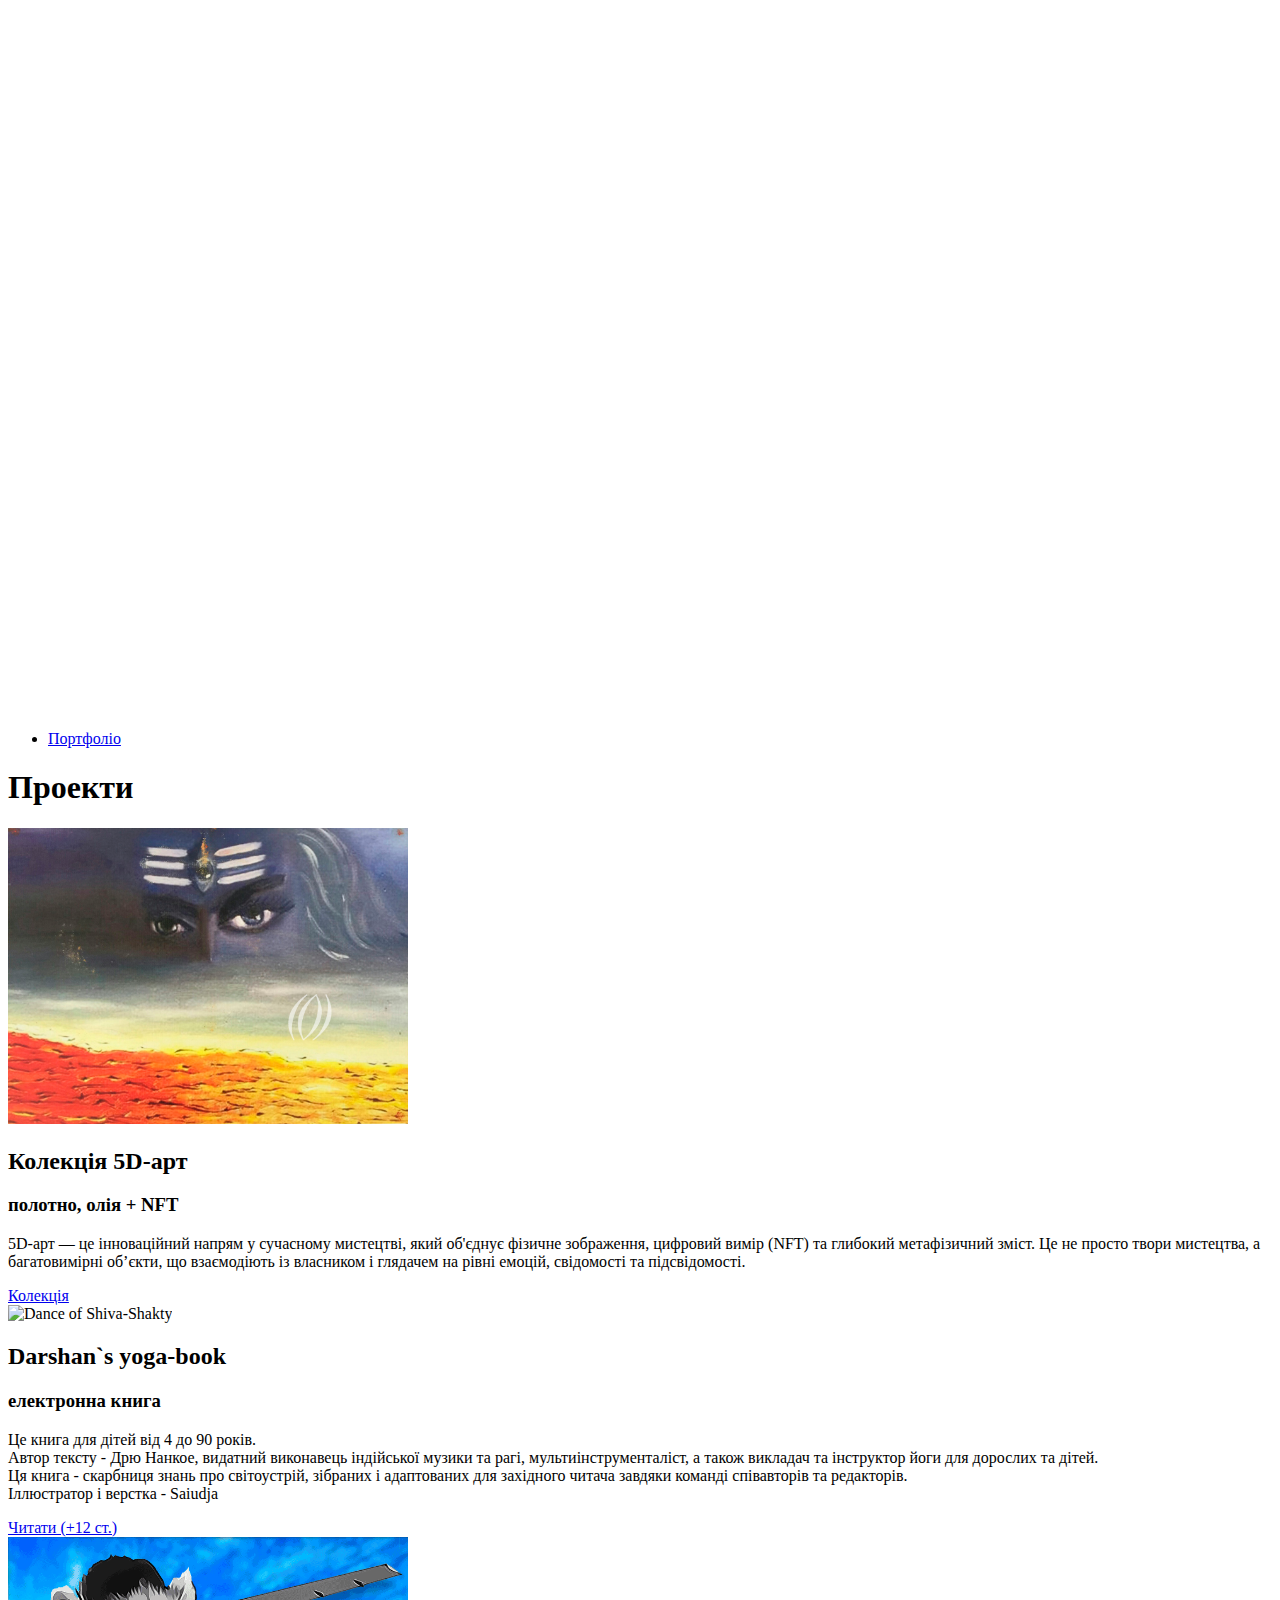
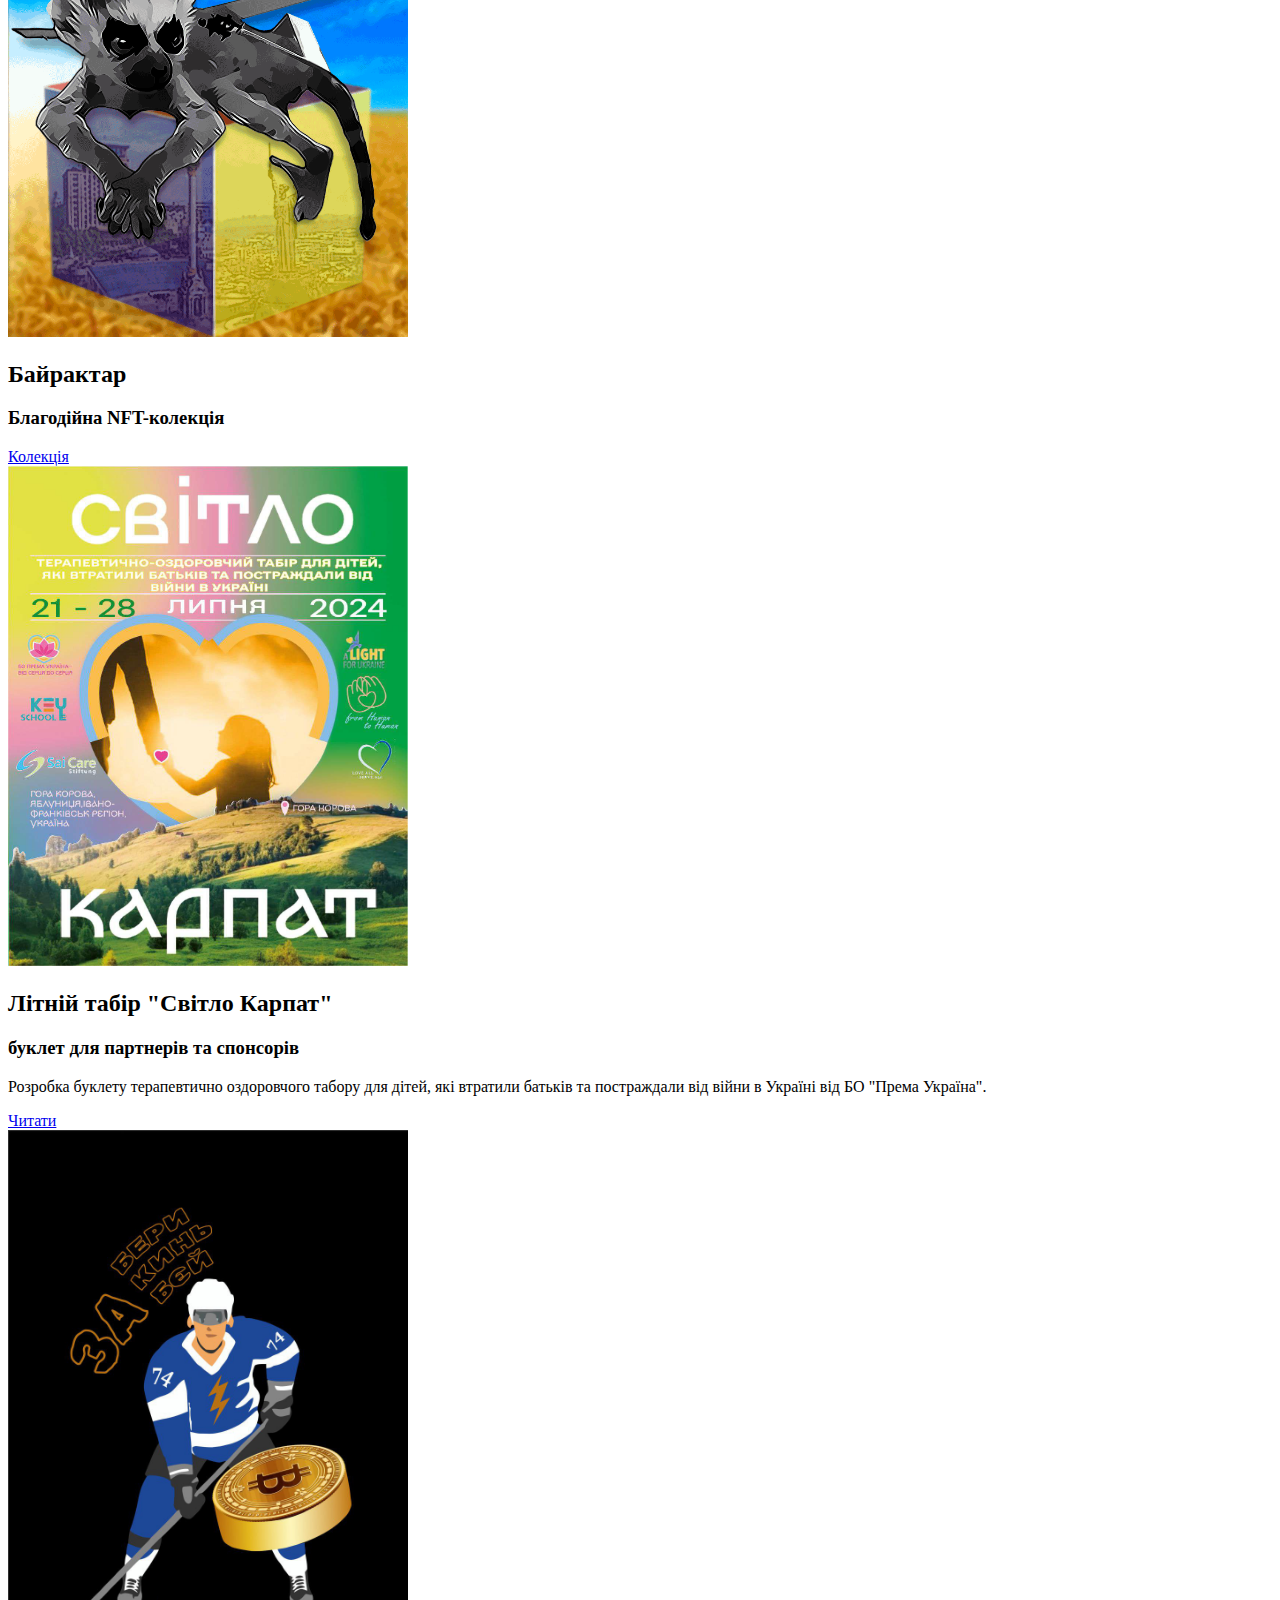
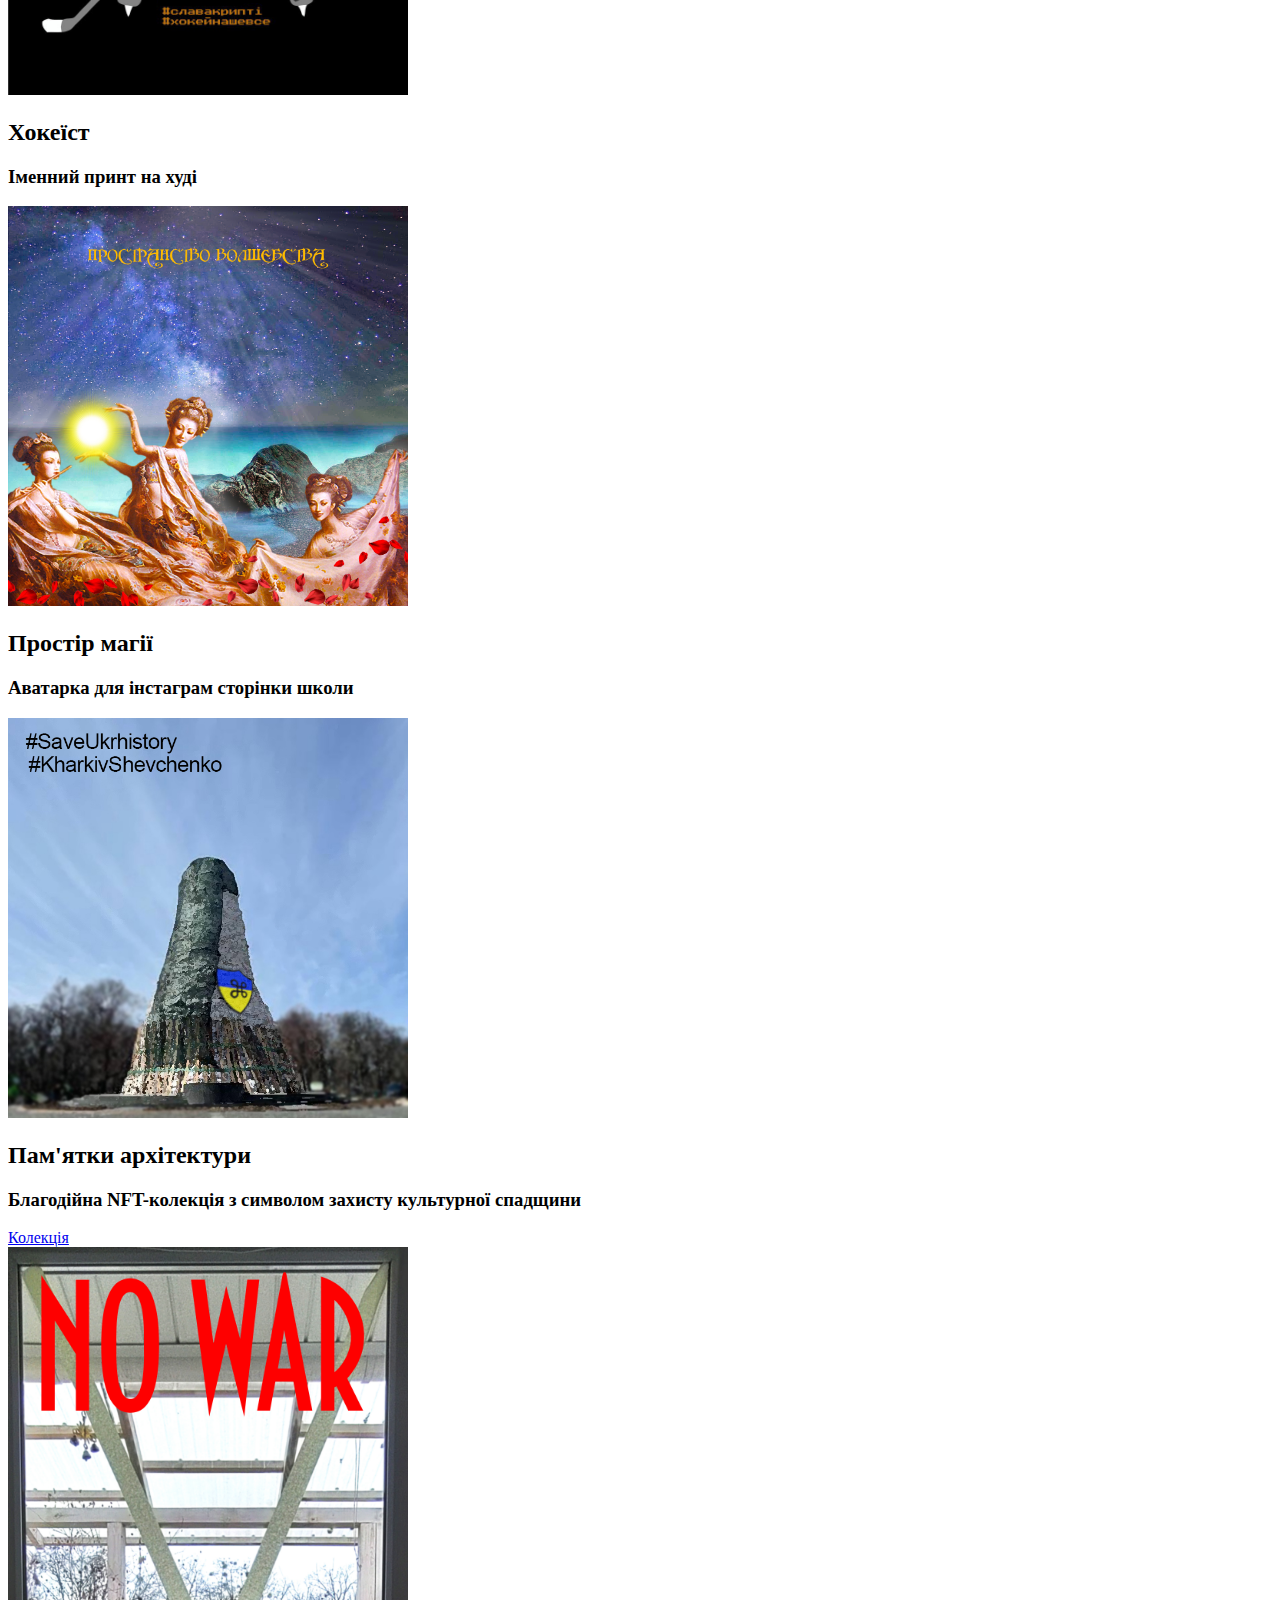
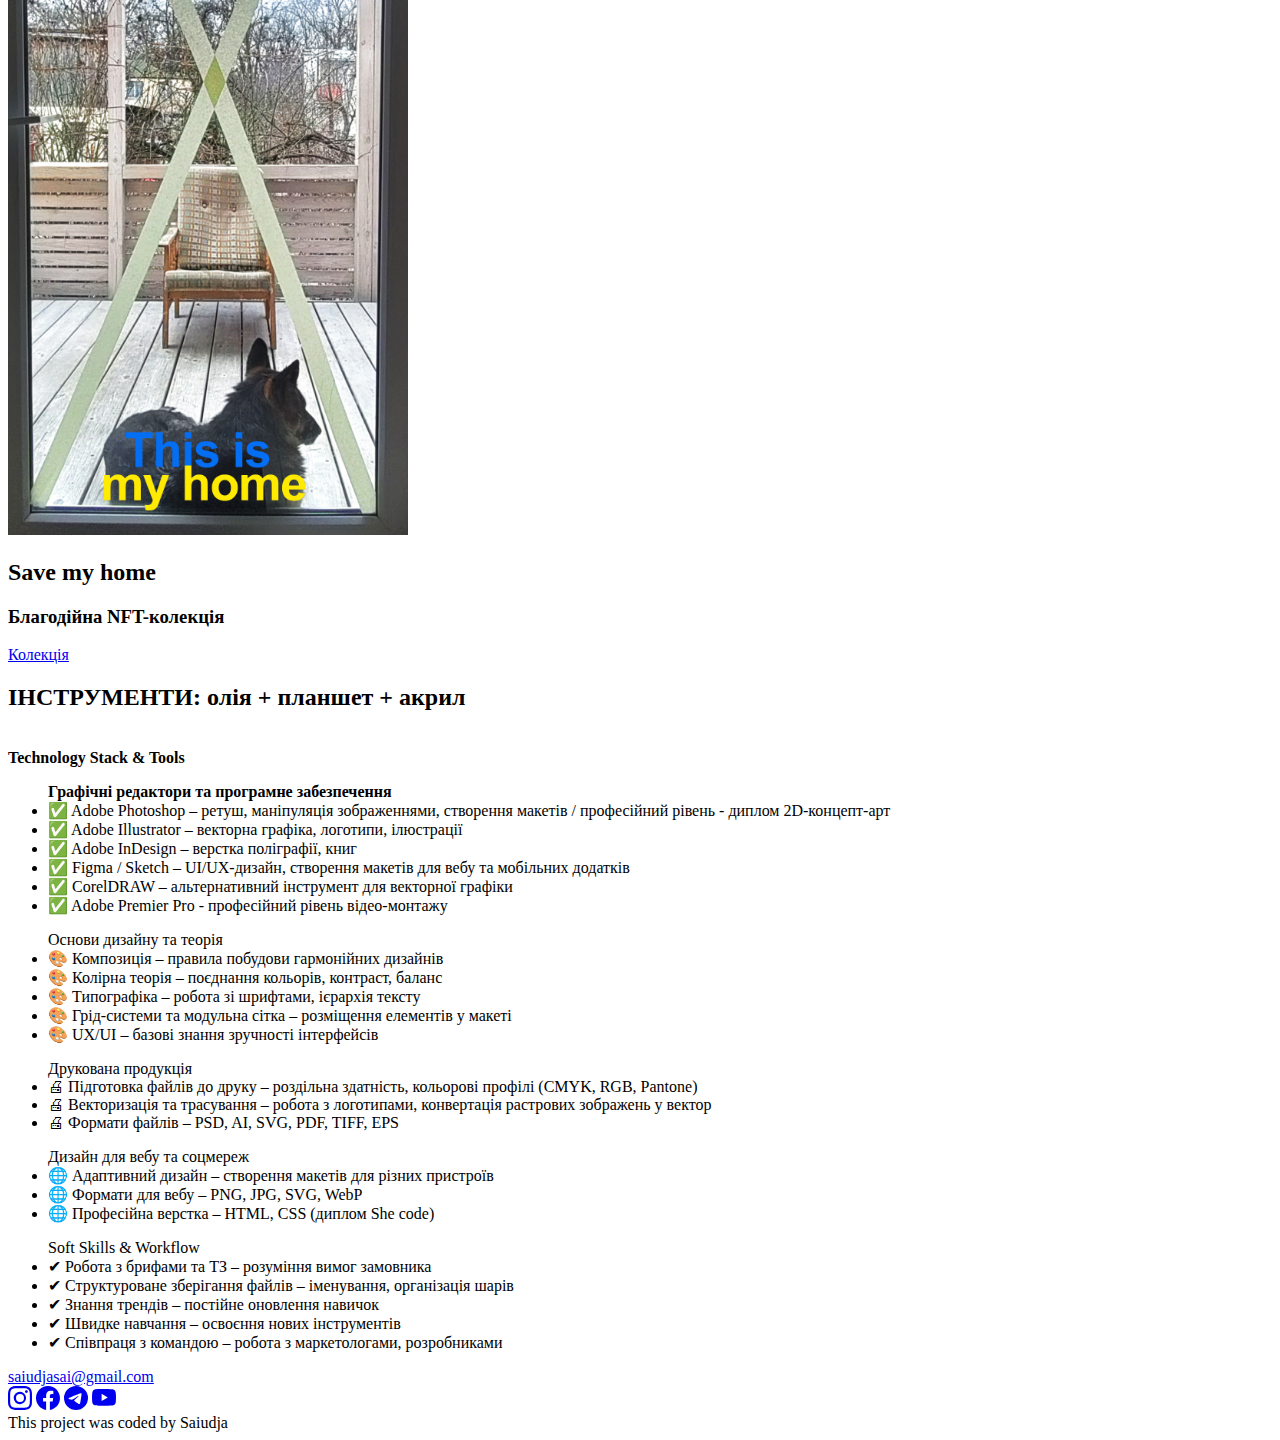
==== index.html @ 635de3eb "rename main page" ====
<!DOCTYPE html>
<html lang="en">
  <head>
    <meta charset="UTF-8" />
    <meta name="description" content="Saiudja's portfolio art projects" />
    <meta http-equiv="X-UA-Compatible" content="IE=edge" />
    <meta name="viewport" content="width=device-width, initial-scale=1.0" />
    <title>Saiudja</title>
    <link rel="preconnect" href="https://fonts.googleapis.com">
<link rel="preconnect" href="https://fonts.gstatic.com" crossorigin>
<link href="https://fonts.googleapis.com/css2?family=Gabriela&family=Lora:ital,wght@0,400..700;1,400..700&family=PT+Sans:ital,wght@0,400;0,700;1,400;1,700&display=swap" rel="stylesheet">
    <script
      src="https://kit.fontawesome.com/5d487f9432.js"
      crossorigin="anonymous"
    ></script>
    <link
      href="https://cdn.jsdelivr.net/npm/bootstrap@5.3.0-alpha1/dist/css/bootstrap.min.css"
      rel="stylesheet"
      integrity="sha384-GLhlTQ8iRABdZLl6O3oVMWSktQOp6b7In1Zl3/Jr59b6EGGoI1aFkw7cmDA6j6gD"
      crossorigin="anonymous"
    />
    <script
      src="https://cdn.jsdelivr.net/npm/bootstrap@5.3.0-alpha1/dist/js/bootstrap.bundle.min.js"
      integrity="sha384-w76AqPfDkMBDXo30jS1Sgez6pr3x5MlQ1ZAGC+nuZB+EYdgRZgiwxhTBTkF7CXvN"
      crossorigin="anonymous"
    ></script>
    <link href="/src/style.css" rel="stylesheet" type="text/css" />
  </head>
  <body>
    <div>
           <nav class="navbar navbar-expand navbar-dark fixed-top">
        <div class="container">
<img
            src="/media/saiudja.png"
            class="logo d-none d-sm-block"
            alt="Saiudja logo" />
          <img
            src="/media/saiudja-short.png"
            class="logo d-block d-sm-none"
            alt="Sai logo" /></a
        >
        
        <div class="collapse navbar-collapse" id="navbarNav">
          <ul class="navbar-nav">

            <li class="nav-item">
              <a class="nav-link" href="portfolio.html">Портфоліо</a>
            </li>
          </ul>
        </div>
        </div>
      </nav>
    </nav>
    </div>

    <div class="hero">
      <h1 class="text-center mt-3 mb-3">Проекти</h1>
    <div class="container main mt-5">
      <div class="media-box text-center">
        <div>
          <img
            src="/media/pictures/k1.png"
            class="img-fluid p-2 shadow rounded"
            width="400px"
          />
          <h2 class="text-center mt-3">Колекція 5D-арт</h2>
          <h3 class="text-center">полотно, олія + NFT</h3>
          <p class="mt-3">
            5D-арт — це інноваційний напрям у сучасному мистецтві, який об'єднує фізичне зображення, цифровий вимір (NFT) та глибокий метафізичний зміст. 
Це не просто твори мистецтва, а багатовимірні об’єкти, що взаємодіють із власником і глядачем на рівні емоцій, свідомості та підсвідомості.
          </p>
          <div class="navigation-links mb-5">
            <a
              href="/live_copy.html"
              class="secondary-link"
              >Колекція</a
            >
          </div>
        </div>
      </div>
      <div class="media-box text-center">
        <div>
          <img
            src="/media/envelope.jpg"
            class="img-fluid p-2 shadow rounded"
            width="400px"
            alt="Dance of Shiva-Shakty"
          />
          <h2 class="text-center mt-3">Darshan`s yoga-book</h2>
          <h3 class="text-center">електронна книга</h3>
          <p class="mt-3">
            Це книга для дітей від 4 до 90 років.<br> 
            Автор тексту - Дрю Нанкое, видатний виконавець індійської музики та рагі, мультиінструменталіст, а також викладач та інструктор
йоги для дорослих та дітей.<br> 
Ця книга - скарбниця знань про світоустрій, зібраних і адаптованих для західного читача завдяки команді співавторів та редакторів.<br> 
Іллюстратор і верстка - Saiudja
          </p>
          <div class="navigation-links mb-5">
            <a
              href="/yogabook.html"
              class="secondary-link"
              >Читати (+12 ст.)</a
            >
          </div>
        </div>
      </div>
      <div class="media-box text-center">
        <div>
          <img
            src="/media/bayraktar1.gif"
            class="img-fluid p-2 shadow rounded"
            width="400px"
          />
          <h2 class="text-center mt-2">Байрактар</h2>
          <h3 class="text-center mb-3">Благодійна NFT-колекція</h3>
          <div class="navigation-links mb-5">
            <a
              href="/bayractar.html"
              class="secondary-link"
              >Колекція</a
            >
          </div>
        </div>
        
      </div>
      <div class="media-box text-center">
        <div>
          <img
            src="/media/svitlo1.png"
            class="img-fluid p-2 shadow rounded"
            width="400px"
          />
          <h2 class="text-center mt-3">Літній табір "Світло Карпат"</h2>
          <h3 class="text-center">буклет для партнерів та спонсорів</h3>
          <p class="mt-3">
            Розробка буклету терапевтично оздоровчого табору для дітей, які втратили батьків та постраждали від війни в Україні від БО "Према Україна". 
          </p>
          <div class="navigation-links mb-5">
            <a
              href="/svitlo-karpat.html"
              class="secondary-link"
              title="sens"
              >Читати</a
            >
          </div>
        </div>
      </div>
      <div class="media-box text-center">
        <div>
          <img
            src="/media/hokey.jpg"
            class="img-fluid p-2 shadow rounded"
            width="400px"
          />
          <h2 class="text-center mt-2">Хокеїст</h2>
          <h3 class="text-center mb-3">Іменний принт на худі</h3>
        </div>
      </div>
      <div class="media-box text-center">
        <div>
          <img
            src="/media/last1.jpg"
            class="img-fluid p-2 shadow rounded"
            width="400px"
          />
          <h2 class="text-center mt-2">Простір магії</h2>
          <h3 class="text-center mb-3">Аватарка для інстаграм сторінки школи</h3>
      
        </div>
      </div>
       <div class="media-box text-center">
        <div>
          <img
            src="/media/shevchenko.jpg"
            class="img-fluid p-2 shadow rounded"
            width="400px"
          />
          <h2 class="text-center mt-2">Пам'ятки архітектури</h2>
          <h3 class="text-center mb-3">Благодійна NFT-колекція з символом захисту культурної спадщини</h3>
          <div class="navigation-links mb-5">
            <a
              href="/pamyatki.html"
              class="secondary-link"
              >Колекція</a
            >
          </div>
        </div>
      </div>
       <div class="media-box text-center">
        <div>
          <img
            src="/media/ukraine1.jpg"
            class="img-fluid p-2 shadow rounded"
            width="400px"
          />
          <h2 class="text-center mt-2">Save my home</h2>
          <h3 class="text-center">Благодійна NFT-колекція</h3>
          <div class="navigation-links mb-5">
            <a
              href="/savehome.html"
              class="secondary-link"
              >Колекція</a
            >
          </div>
        </div>
      </div>
      <h2 class="text-center mt-5">
        ІНСТРУМЕНТИ: олія + планшет + акрил </h2><br>
            <strong>Technology Stack & Tools</strong>
          </h2>
          <ul><strong>Графічні редактори та програмне забезпечення</strong>
            <li>✅ Adobe Photoshop – ретуш, маніпуляція зображеннями, створення макетів / професійний рівень - диплом 2D-концепт-арт</li>
<li>✅ Adobe Illustrator – векторна графіка, логотипи, ілюстрації</li>
<li>✅ Adobe InDesign – верстка поліграфії, книг</li>
<li>✅ Figma / Sketch  – UI/UX-дизайн, створення макетів для вебу та мобільних додатків</li>
<li>✅ CorelDRAW – альтернативний інструмент для векторної графіки</li>
<li>✅ Adobe Premier Pro - професійний рівень відео-монтажу</li>
          </ul>
          <ul>Основи дизайну та теорія
            <li>🎨 Композиція – правила побудови гармонійних дизайнів</li>
            <li>🎨 Колірна теорія – поєднання кольорів, контраст, баланс</li>
            <li>🎨 Типографіка – робота зі шрифтами, ієрархія тексту</li>
            <li>🎨 Грід-системи та модульна сітка – розміщення елементів у макеті</li>
            <li>🎨 UX/UI – базові знання зручності інтерфейсів</li>
          </ul>
          <ul>Друкована продукція
            <li>🖨 Підготовка файлів до друку – роздільна здатність, кольорові профілі (CMYK, RGB, Pantone)</li>
            <li>🖨 Векторизація та трасування – робота з логотипами, конвертація растрових зображень у вектор</li>
            <li>🖨 Формати файлів – PSD, AI, SVG, PDF, TIFF, EPS</li>
          </ul>
          <ul>Дизайн для вебу та соцмереж
            <li>🌐 Адаптивний дизайн – створення макетів для різних пристроїв</li>
            <li>🌐 Формати для вебу – PNG, JPG, SVG, WebP</li>
            <li>🌐 Професійна верстка – HTML, CSS (диплом She code)</li>
          </ul>
          <ul>Soft Skills & Workflow
            <li>✔ Робота з брифами та ТЗ – розуміння вимог замовника</li>
            <li>✔ Структуроване зберігання файлів – іменування, організація шарів</li>
            <li>✔ Знання трендів – постійне оновлення навичок</li>
            <li>✔ Швидке навчання – освоєння нових інструментів</li>
            <li>✔ Співпраця з командою – робота з маркетологами, розробниками</li>
          </ul>
      </div>
    </div>
    <footer class="mt-5 mb-1">
  <div class="mt-3">
    <a
      href="mailto:saiudjasai@gmail.com"
      class="email-link"
      title="Saiudja's email"
      >saiudjasai@gmail.com</a
    >
  </div>
  <div class="social-links mt-4 mb-4">
    <a
      href="https://www.instagram.com/saiudjasai/"
      target="_blank"
      title="Saiudja's instagram"
      ><svg xmlns="http://www.w3.org/2000/svg" width="24" height="24" fill="currentColor" class="bi bi-instagram" viewBox="0 0 16 16">
  <path d="M8 0C5.829 0 5.556.01 4.703.048 3.85.088 3.269.222 2.76.42a3.9 3.9 0 0 0-1.417.923A3.9 3.9 0 0 0 .42 2.76C.222 3.268.087 3.85.048 4.7.01 5.555 0 5.827 0 8.001c0 2.172.01 2.444.048 3.297.04.852.174 1.433.372 1.942.205.526.478.972.923 1.417.444.445.89.719 1.416.923.51.198 1.09.333 1.942.372C5.555 15.99 5.827 16 8 16s2.444-.01 3.298-.048c.851-.04 1.434-.174 1.943-.372a3.9 3.9 0 0 0 1.416-.923c.445-.445.718-.891.923-1.417.197-.509.332-1.09.372-1.942C15.99 10.445 16 10.173 16 8s-.01-2.445-.048-3.299c-.04-.851-.175-1.433-.372-1.941a3.9 3.9 0 0 0-.923-1.417A3.9 3.9 0 0 0 13.24.42c-.51-.198-1.092-.333-1.943-.372C10.443.01 10.172 0 7.998 0zm-.717 1.442h.718c2.136 0 2.389.007 3.232.046.78.035 1.204.166 1.486.275.373.145.64.319.92.599s.453.546.598.92c.11.281.24.705.275 1.485.039.843.047 1.096.047 3.231s-.008 2.389-.047 3.232c-.035.78-.166 1.203-.275 1.485a2.5 2.5 0 0 1-.599.919c-.28.28-.546.453-.92.598-.28.11-.704.24-1.485.276-.843.038-1.096.047-3.232.047s-2.39-.009-3.233-.047c-.78-.036-1.203-.166-1.485-.276a2.5 2.5 0 0 1-.92-.598 2.5 2.5 0 0 1-.6-.92c-.109-.281-.24-.705-.275-1.485-.038-.843-.046-1.096-.046-3.233s.008-2.388.046-3.231c.036-.78.166-1.204.276-1.486.145-.373.319-.64.599-.92s.546-.453.92-.598c.282-.11.705-.24 1.485-.276.738-.034 1.024-.044 2.515-.045zm4.988 1.328a.96.96 0 1 0 0 1.92.96.96 0 0 0 0-1.92m-4.27 1.122a4.109 4.109 0 1 0 0 8.217 4.109 4.109 0 0 0 0-8.217m0 1.441a2.667 2.667 0 1 1 0 5.334 2.667 2.667 0 0 1 0-5.334"/>
</svg></a
    >
    <a
      href="https://www.facebook.com/ritualsandbody/"
      target="_blank"
      title="Saiudja's facebook"
      ><svg xmlns="http://www.w3.org/2000/svg" width="24" height="24" fill="currentColor" class="bi bi-facebook" viewBox="0 0 16 16">
  <path d="M16 8.049c0-4.446-3.582-8.05-8-8.05C3.58 0-.002 3.603-.002 8.05c0 4.017 2.926 7.347 6.75 7.951v-5.625h-2.03V8.05H6.75V6.275c0-2.017 1.195-3.131 3.022-3.131.876 0 1.791.157 1.791.157v1.98h-1.009c-.993 0-1.303.621-1.303 1.258v1.51h2.218l-.354 2.326H9.25V16c3.824-.604 6.75-3.934 6.75-7.951"/>
</svg></a>
<a
      href="https://t.me/Saiudja"
      target="_blank"
      title="Saiudja's telegram"
      ><svg xmlns="http://www.w3.org/2000/svg" width="24" height="24" fill="currentColor" class="bi bi-telegram" viewBox="0 0 16 16">
  <path d="M16 8A8 8 0 1 1 0 8a8 8 0 0 1 16 0M8.287 5.906q-1.168.486-4.666 2.01-.567.225-.595.442c-.03.243.275.339.69.47l.175.055c.408.133.958.288 1.243.294q.39.01.868-.32 3.269-2.206 3.374-2.23c.05-.012.12-.026.166.016s.042.12.037.141c-.03.129-1.227 1.241-1.846 1.817-.193.18-.33.307-.358.336a8 8 0 0 1-.188.186c-.38.366-.664.64.015 1.088.327.216.589.393.85.571.284.194.568.387.936.629q.14.092.27.187c.331.236.63.448.997.414.214-.02.435-.22.547-.82.265-1.417.786-4.486.906-5.751a1.4 1.4 0 0 0-.013-.315.34.34 0 0 0-.114-.217.53.53 0 0 0-.31-.093c-.3.005-.763.166-2.984 1.09"/>
</svg></a>
<a
href="https://www.youtube.com/@Saiudja"
target="_blank"
      title="Saiudja's telegram"
      >
<svg xmlns="http://www.w3.org/2000/svg" width="24" height="24" fill="currentColor" class="bi bi-youtube" viewBox="0 0 16 16">
  <path d="M8.051 1.999h.089c.822.003 4.987.033 6.11.335a2.01 2.01 0 0 1 1.415 1.42c.101.38.172.883.22 1.402l.01.104.022.26.008.104c.065.914.073 1.77.074 1.957v.075c-.001.194-.01 1.108-.082 2.06l-.008.105-.009.104c-.05.572-.124 1.14-.235 1.558a2.01 2.01 0 0 1-1.415 1.42c-1.16.312-5.569.334-6.18.335h-.142c-.309 0-1.587-.006-2.927-.052l-.17-.006-.087-.004-.171-.007-.171-.007c-1.11-.049-2.167-.128-2.654-.26a2.01 2.01 0 0 1-1.415-1.419c-.111-.417-.185-.986-.235-1.558L.09 9.82l-.008-.104A31 31 0 0 1 0 7.68v-.123c.002-.215.01-.958.064-1.778l.007-.103.003-.052.008-.104.022-.26.01-.104c.048-.519.119-1.023.22-1.402a2.01 2.01 0 0 1 1.415-1.42c.487-.13 1.544-.21 2.654-.26l.17-.007.172-.006.086-.003.171-.007A100 100 0 0 1 7.858 2zM6.4 5.209v4.818l4.157-2.408z"/>
</svg>
</a>
  
  <div class="github mt-3 mb-2">
   This project was coded by Saiudja
   </div>
</footer>

  </body>
</html>
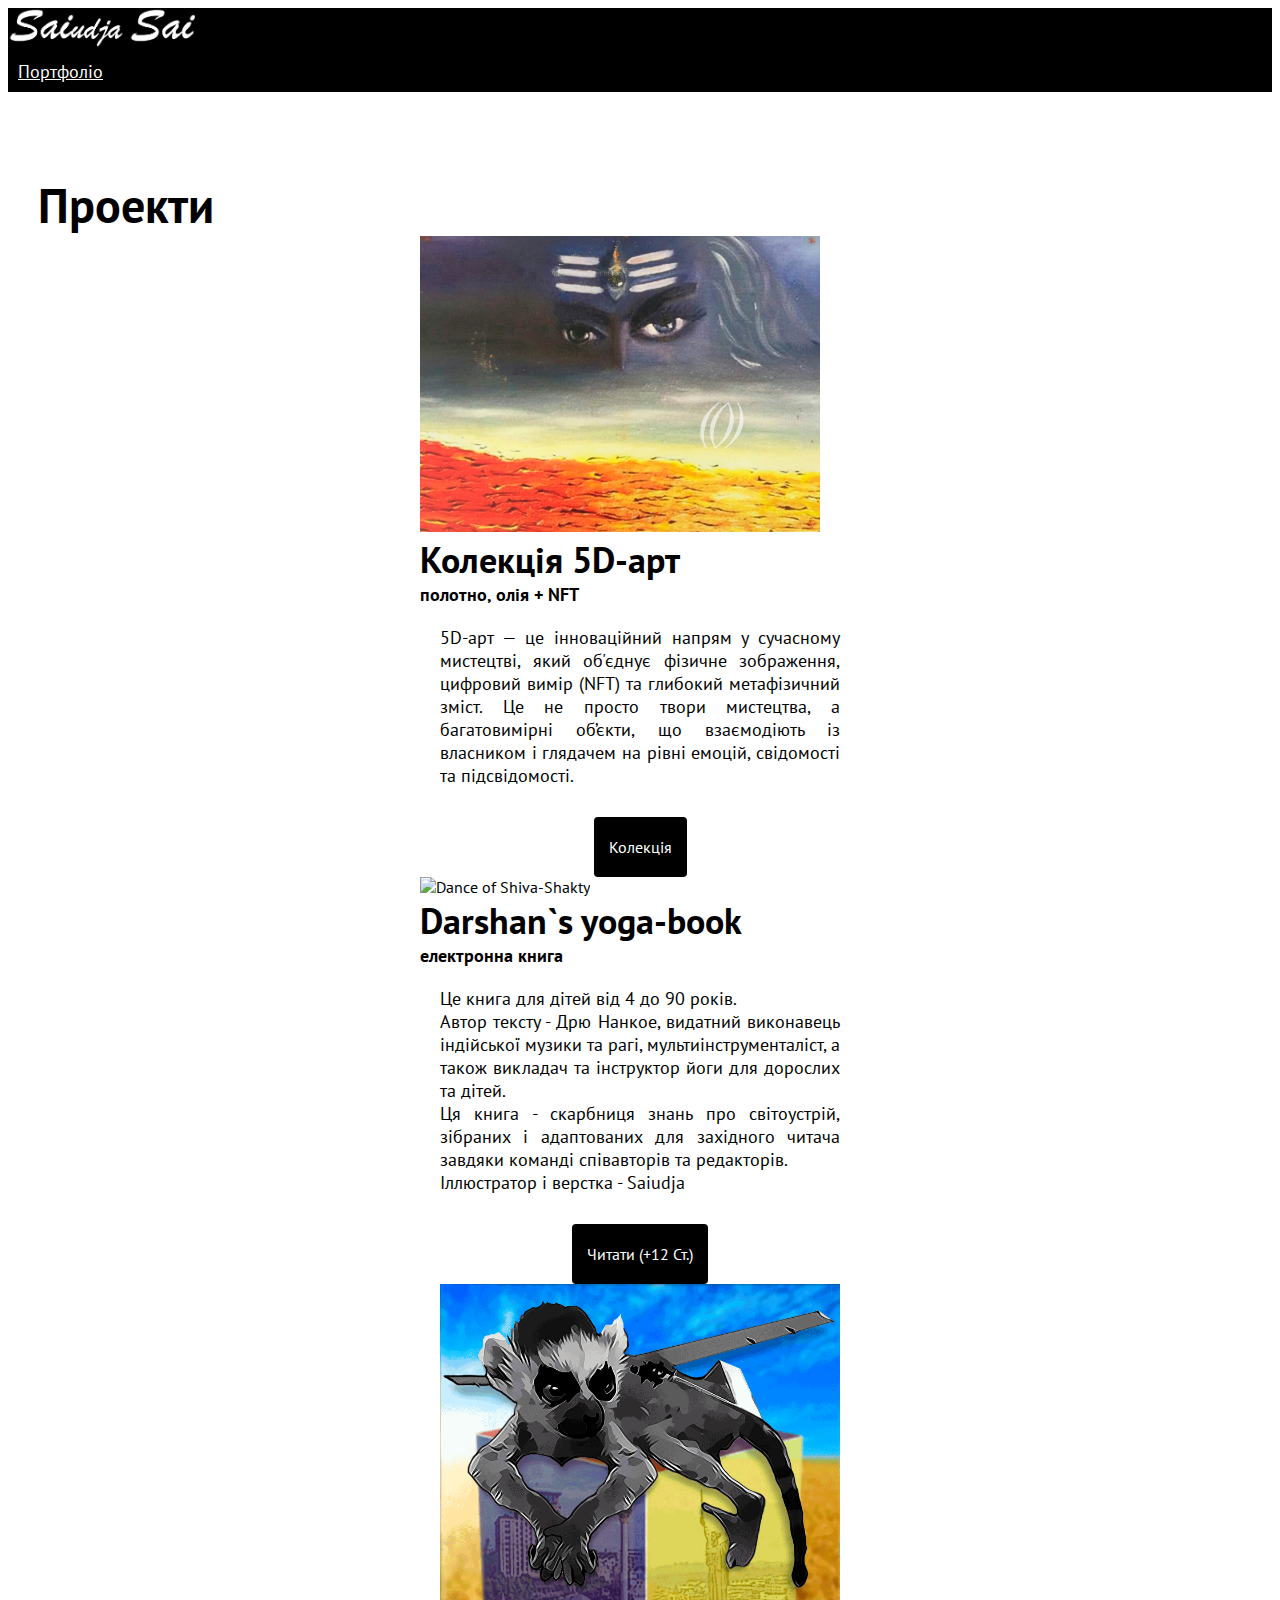
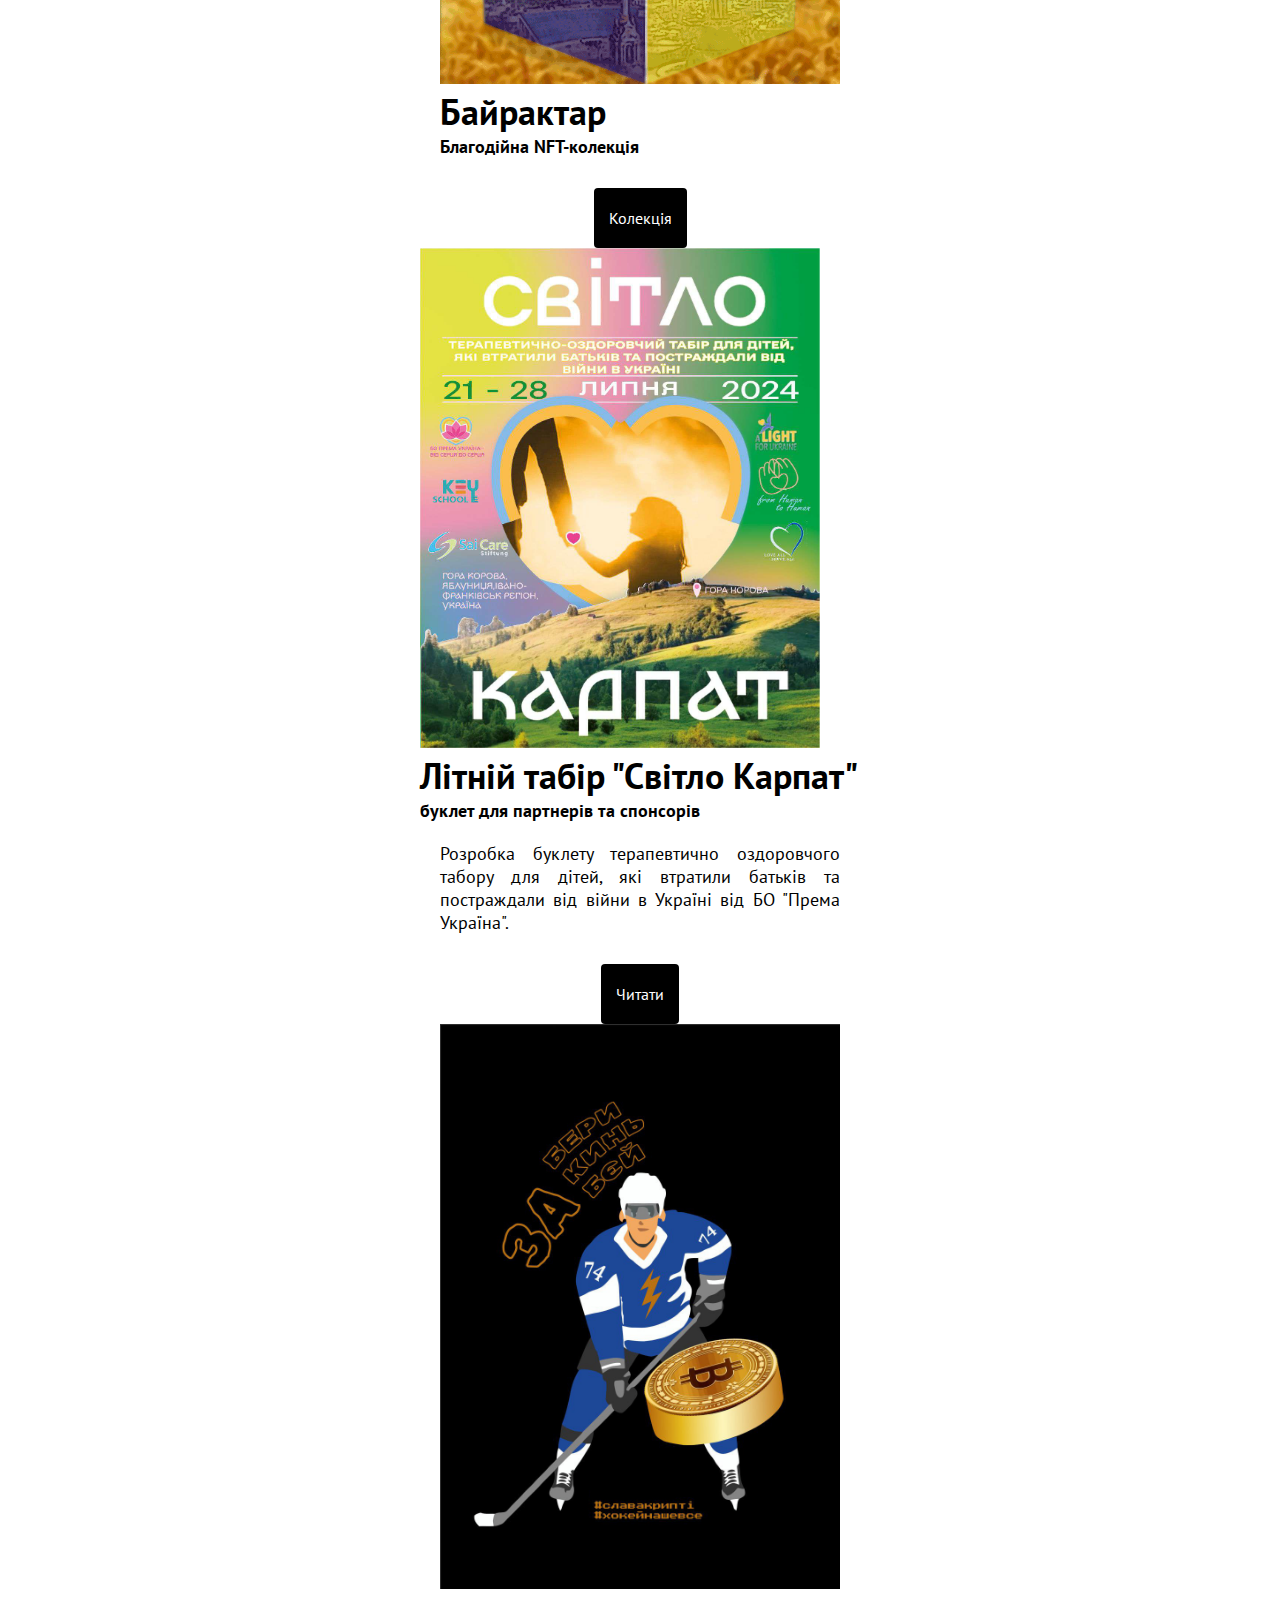
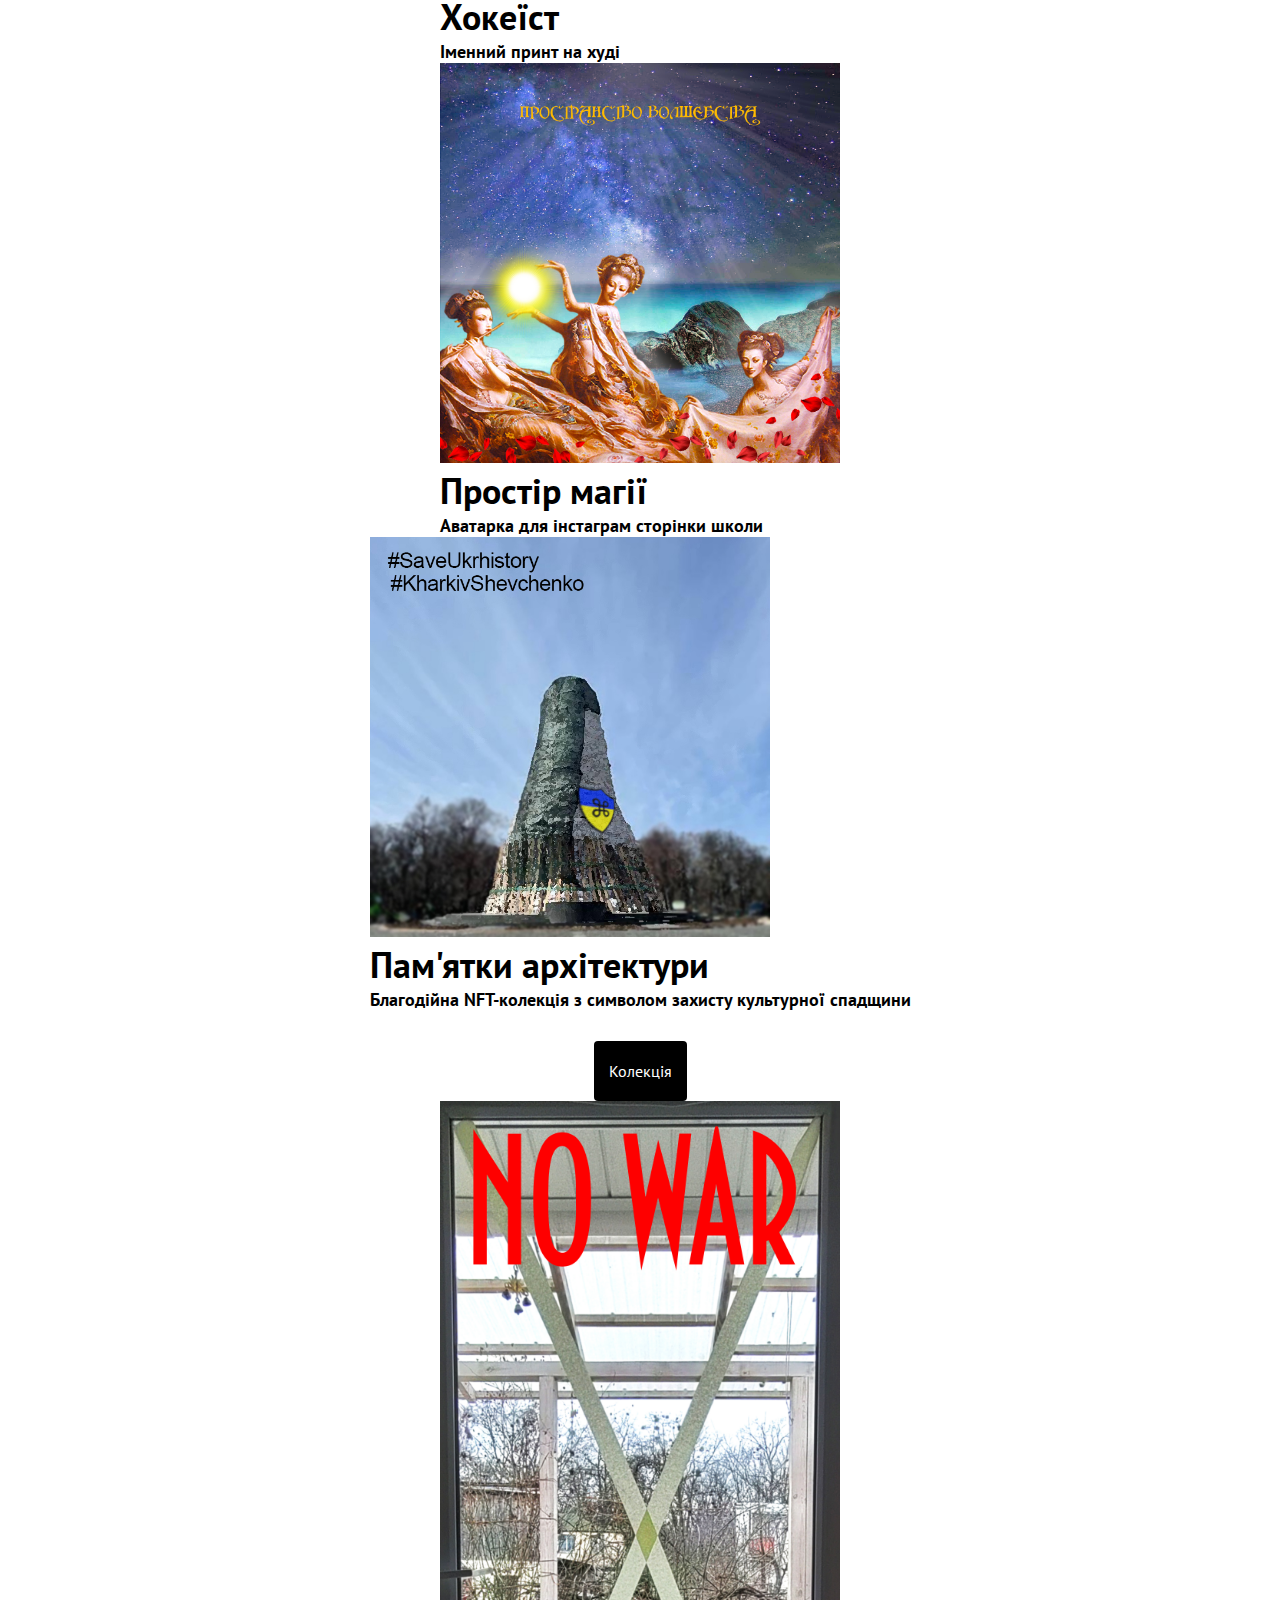
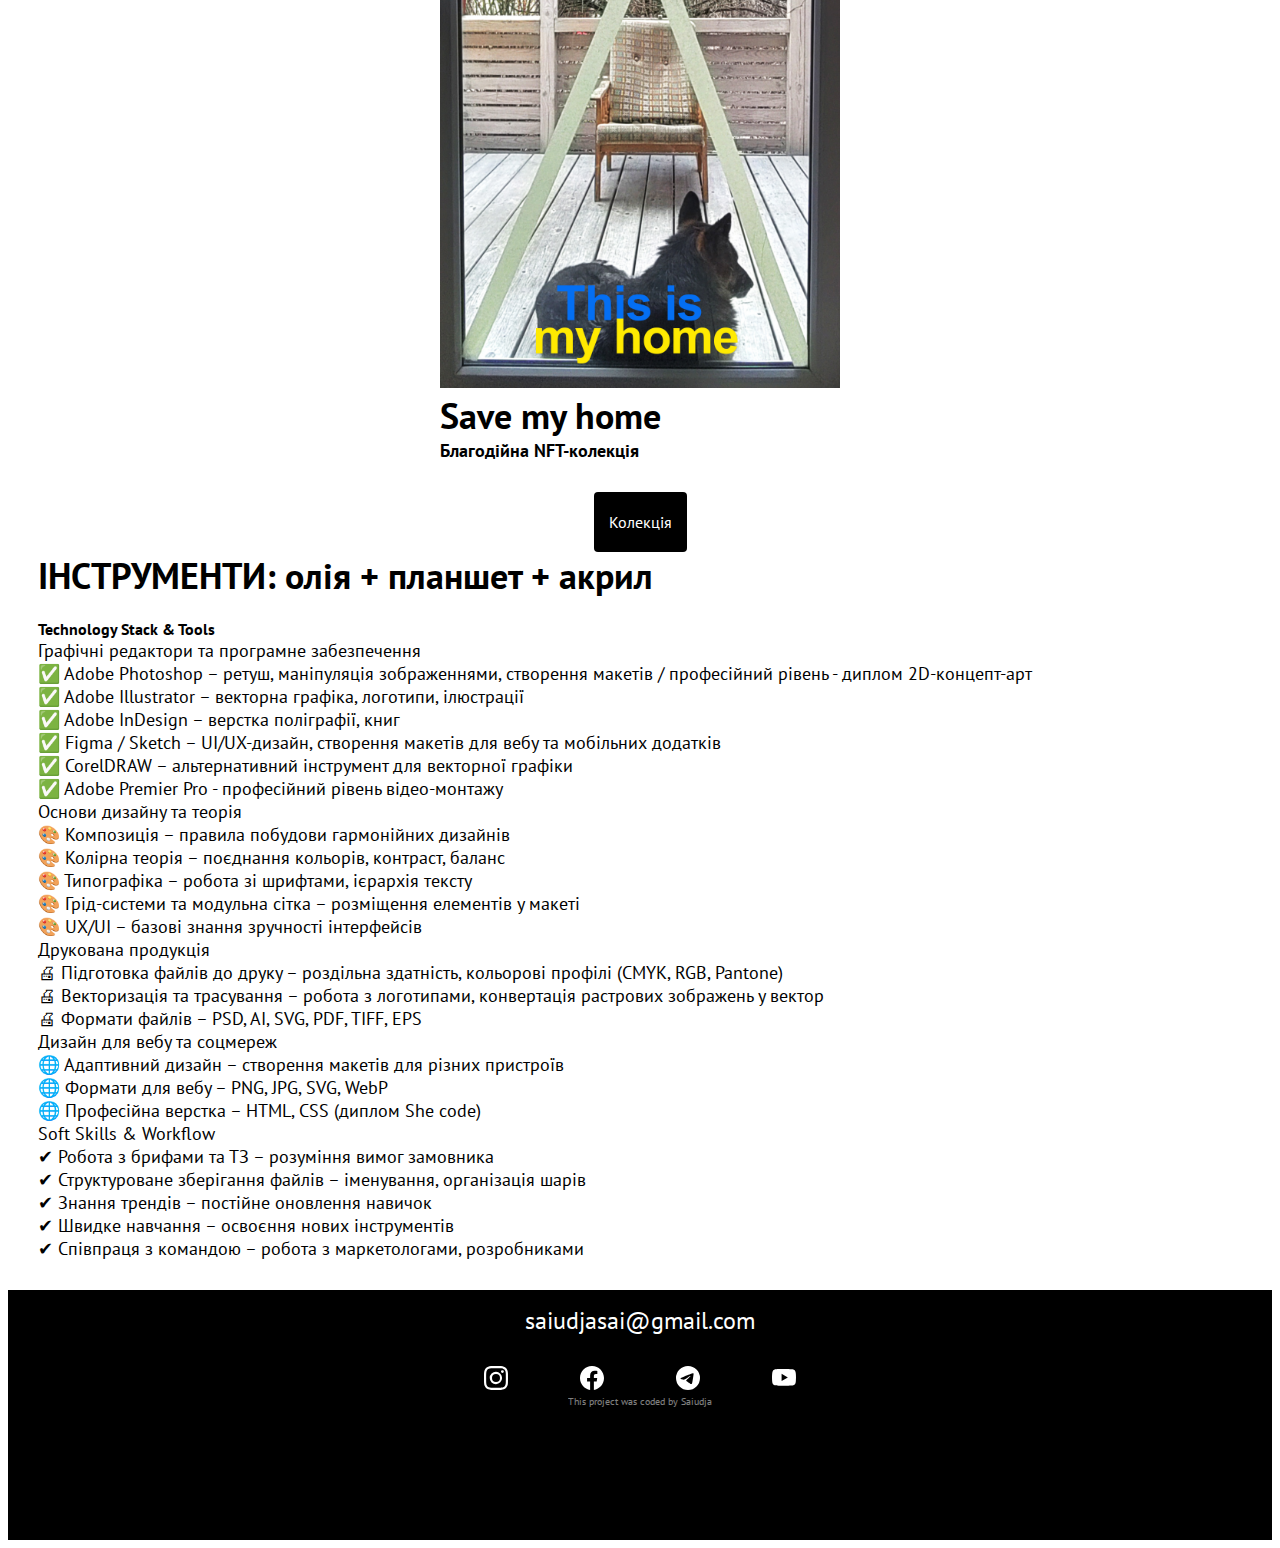
==== commit c5630ade: "designeg strucrure" ====
--- a/index.html
+++ b/index.html
@@ -1,5 +1,5 @@
 <!DOCTYPE html>
-<html lang="en">
+<html lang="Ukraine">
   <head>
     <meta charset="UTF-8" />
     <meta name="description" content="Saiudja's portfolio art projects" />
--- a/src/style.css
+++ b/src/style.css
@@ -0,0 +1,323 @@
+body {
+  background: #ffffff;
+  font-family: "PT Sans", sans-serif;
+  max-width: 100%;
+}
+.pt-sans-regular {
+  font-family: "PT Sans", sans-serif;
+  font-weight: 400;
+  font-style: normal;
+}
+
+.pt-sans-bold {
+  font-family: "PT Sans", sans-serif;
+  font-weight: 700;
+  font-style: normal;
+}
+.white {
+  color: white;
+  padding: 10px 20px;
+  font-size: small;
+}
+.pt-sans-regular-italic {
+  font-family: "PT Sans", sans-serif;
+  font-weight: 400;
+  font-style: italic;
+}
+
+.pt-sans-bold-italic {
+  font-family: "PT Sans", sans-serif;
+  font-weight: 700;
+  font-style: italic;
+}
+
+.hero {
+  min-height: calc(100vh - 70px);
+  padding: 30px;
+  margin-top: 52px;
+}
+
+.hero p {
+  margin: 20px 20px;
+}
+
+footer {
+  height: 220px;
+  /* margin-top: -50px; */
+  background-color: black;
+  padding: 15px 0;
+  color: white;
+}
+footer .social-links {
+  text-align: center;
+  margin-top: 30px;
+}
+footer .social-links a {
+  text-decoration: none;
+  color: white;
+  font-size: 18px;
+  margin: 0 20px;
+  padding: 8px 14px;
+  transition: all 100ms ease-in-out;
+}
+footer .social-links a:hover {
+  color: white;
+  opacity: 0.6;
+  transition: all 100ms ease-in-out;
+}
+/* img {
+  width: 300px;
+  height: auto;
+  transition: transform 0.3s ease-in-out;
+  cursor: pointer;
+} */
+.fullscreen {
+  position: fixed;
+  top: 0;
+  left: 0;
+  width: 100vw;
+  height: 100vh;
+  background: rgba(0, 0, 0, 0.8);
+  display: flex;
+  justify-content: center;
+  align-items: center;
+  z-index: 1000;
+}
+.fullscreen img {
+  max-width: 90vw;
+  max-height: 90vh;
+  height: auto;
+  width: auto;
+  transform: scale(1); /* Початковий масштаб */
+  transition: transform 0.1s ease-in-out;
+}
+
+h1 {
+  color: black;
+  font-size: 48px;
+}
+h2 {
+  color: black;
+  font-size: 36px;
+}
+h3 {
+  color: black;
+  font-size: 18px;
+}
+
+h1,
+h2,
+h3 {
+  margin: 0;
+}
+p {
+  color: black;
+  font-size: 18px;
+  padding: 0;
+  margin: 0;
+  text-align: justify;
+}
+.number {
+  list-style-type: none;
+}
+
+ul {
+  list-style-type: none;
+  font-size: 18px;
+  font-weight: 300;
+  padding: 0;
+  margin: 0;
+  text-align: justify;
+}
+.myList li {
+  opacity: 0;
+  transition: opacity 1s ease;
+}
+
+.myDiv {
+  margin-top: 20px;
+}
+
+.list {
+  list-style-type: circle;
+  font-size: 18px;
+  font-weight: 300;
+  padding: 0;
+  margin: 0;
+  text-align: justify;
+}
+.container-main {
+  width: 100%;
+  margin: 0 auto;
+  padding: 0 30px;
+}
+.about-section {
+  text-align: center;
+}
+
+.media-box {
+  display: flex;
+  justify-content: space-evenly;
+}
+.media-box p {
+  max-width: 400px;
+}
+
+.navigation-links {
+  display: flex;
+  justify-content: center;
+  margin-top: 30px;
+}
+.navigation-links a {
+  margin: 0 20px;
+}
+.primary-link {
+  color: var(--third-color);
+  padding: 15px;
+  text-decoration: none;
+  transition: all 200ms ease-in-out;
+  cursor: pointer;
+}
+.primary-link:hover {
+  opacity: 0.7;
+}
+.secondary-link {
+  background: black;
+  text-transform: capitalize;
+  color: white;
+  padding: 20px 15px;
+  text-decoration: none;
+  border-radius: 4px;
+  border: 1px solid var(--third-color);
+  transition: all 200ms ease-in-out;
+  cursor: pointer;
+}
+.secondary-link:hover {
+  opacity: 0.7;
+  cursor: pointer;
+}
+.email-link {
+  display: flex;
+  justify-content: center;
+  color: white;
+  font-size: 24px;
+  text-decoration: none;
+  padding: 0;
+  margin: 0;
+}
+.email-link:hover {
+  text-decoration: underline;
+}
+.github {
+  display: flex;
+  justify-content: center;
+  color: white;
+  font-size: 10px;
+  opacity: 0.5;
+  text-decoration: none;
+}
+.git {
+  display: flex;
+  justify-content: center;
+  color: white;
+  font-size: 10px;
+  text-decoration: none;
+}
+.git:hover {
+  text-decoration: underline;
+}
+.navbar {
+  background-color: black;
+}
+nav {
+  padding: 0;
+}
+.navbar-toggler {
+  color: white !important;
+}
+.navbar-toggler-icon {
+  color: white !important;
+}
+.dropdown-menu {
+  background-color: black;
+  font-size: 14px;
+  padding: 0;
+  margin: 0;
+}
+.dropdown-menu li {
+  padding: 0;
+  margin: 0;
+}
+.dropdown-item {
+  padding: 0 10px !important;
+  margin: 0 !important;
+}
+nav ul {
+  padding: 0;
+  margin: 0;
+}
+nav li {
+  display: inline;
+  list-style-type: none;
+  line-height: 40px;
+  margin-left: 10px;
+  font-size: 18px;
+}
+nav a {
+  color: white !important;
+}
+nav a:hover,
+nav li.active a {
+  color: white !important;
+  background-color: black !important;
+  opacity: 0.7;
+  transition: all 100ms ease-in-out;
+}
+
+.logo {
+  max-height: 40px;
+}
+.gallery {
+  display: flex;
+  width: 100%;
+}
+
+.gallery img {
+  width: 33.33%;
+  height: auto;
+  margin: 0;
+  padding: 0;
+  border: none;
+}
+@media (max-width: 768px) {
+  img {
+    width: 100%;
+  }
+  h3 {
+    margin: 0 20px 0 20px;
+  }
+  .media-box {
+    display: block;
+  }
+
+  nav li {
+    margin-left: 5px;
+    font-size: 13px;
+  }
+  .logo {
+    max-width: 50px;
+  }
+  .container-main img {
+    display: flex;
+    margin: 0 auto;
+  }
+
+  .outside-bg {
+    width: 100%;
+    vertical-align: middle;
+  }
+  .outside-bg-top {
+    width: 50%;
+    vertical-align: middle;
+  }
+}
